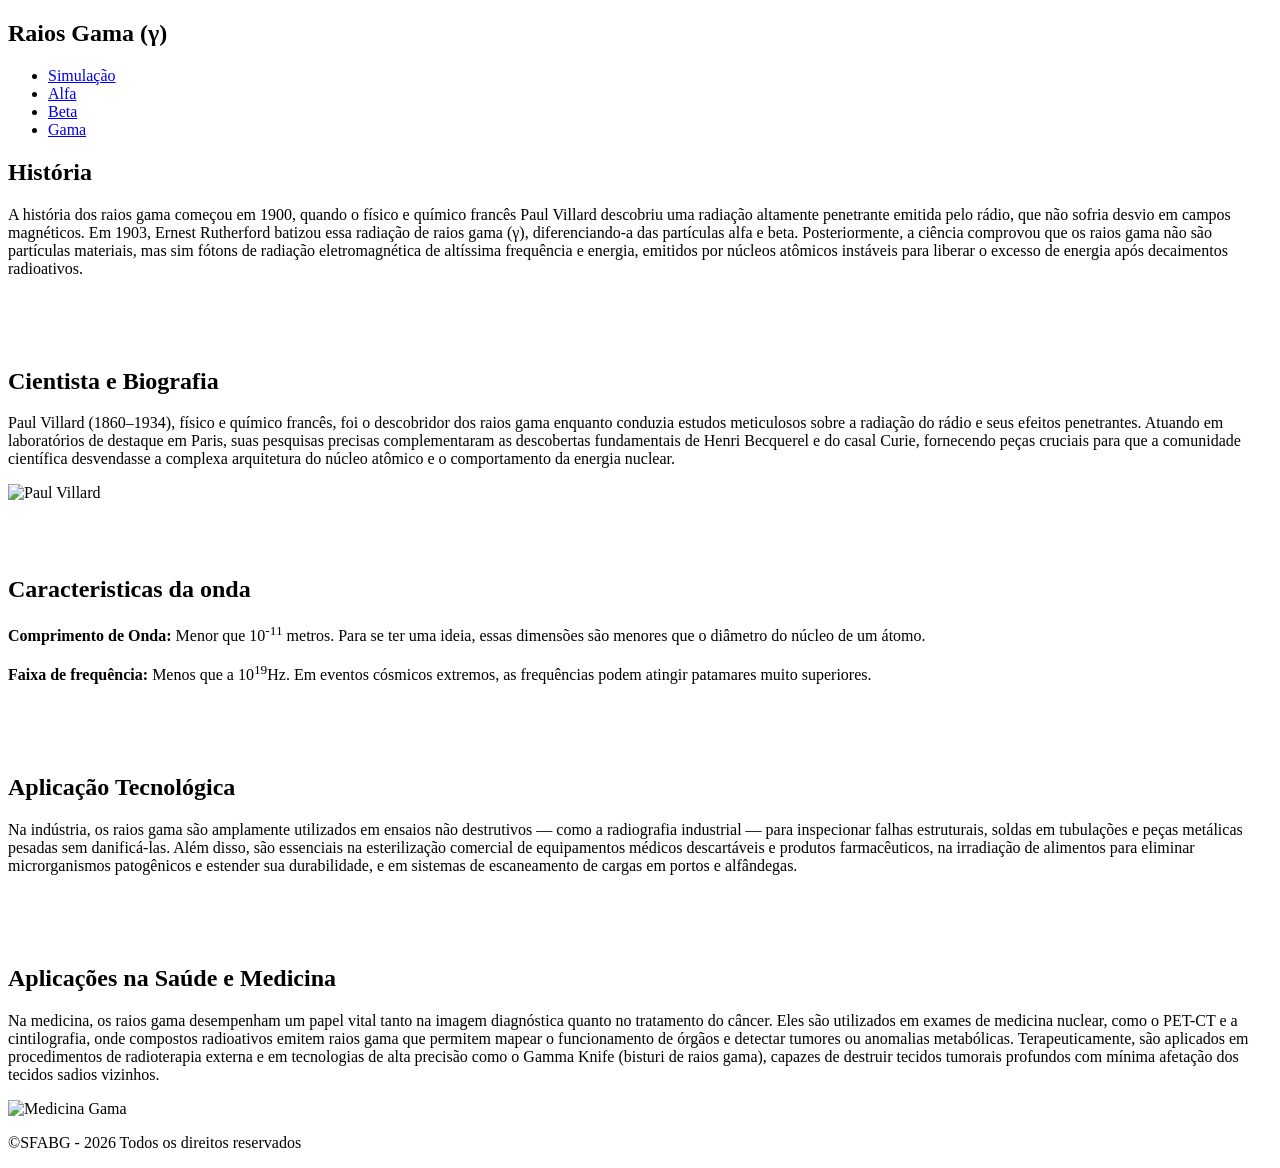
==== gama.html @ 59ad116c "first commit" ====
<!DOCTYPE html>

<html lang="en">

<head>
    <meta charset="UTF-8">
    <meta name="viewport" content="width=device-width, initial-scale=1.0">
    <link rel="stylesheet" href="Gama.css" class="css">
    <link rel="icon" href="../photos/atomo.ico" class="icon">
    <title>Raios Gama</title>
</head>
<header>
    <nav class="navbar">
        <h1>Raios Gama (γ)</h1>

        <ul class="nav-menu" id="navMenu">
            <li><a href="index.html" class="nav-link">Simulação</a></li>
            <li><a href="alfa.html" class="nav-link">Alfa</a></li>
            <li><a href="beta.html" class="nav-link">Beta</a></li>
            <li><a href="gama.html" class="nav-link active">Gama</a></li>
        </ul>
    </nav>
</header>

<body>
    <div class="tudo">
        <h2>História</h2>
        <div class="texto">
            <p>A história dos raios gama começou em 1900, quando o físico e químico francês Paul Villard descobriu uma
            radiação altamente penetrante emitida pelo rádio, que não sofria desvio em campos magnéticos. Em 1903,
            Ernest Rutherford batizou essa radiação de raios gama (γ), diferenciando-a das partículas alfa e
            beta. Posteriormente, a ciência comprovou que os raios gama não são partículas materiais, mas sim fótons de
            radiação eletromagnética de altíssima frequência e energia, emitidos por núcleos atômicos instáveis para
            liberar o excesso de energia após decaimentos radioativos.</p>
        </div>

        <br><br><br>

        <h2>Cientista e Biografia</h2>
        <div class="texto">
            <p>Paul Villard (1860–1934), físico e químico francês, foi o descobridor dos raios gama enquanto conduzia
            estudos meticulosos sobre a radiação do rádio e seus efeitos penetrantes. Atuando em laboratórios de
            destaque em Paris, suas pesquisas precisas complementaram as descobertas fundamentais de Henri Becquerel e
            do casal Curie, fornecendo peças cruciais para que a comunidade científica desvendasse a complexa
            arquitetura do núcleo atômico e o comportamento da energia nuclear.</p>
            <img src="https://www.radiation-dosimetry.org/wp-content/uploads/2019/12/becquerel.png" alt="Paul Villard">
        </div>

        <br><br><br>

        <h2>Caracteristicas da onda</h2>
            <div class="texto">
                <div class="Caracteristicas">
                <p><b>Comprimento de Onda:</b> Menor que 10<sup>-11</sup> metros. Para se ter uma ideia, essas dimensões são
                    menores que o diâmetro do núcleo de um átomo.</p>
            </div>
                <p><b>Faixa de frequência:</b> Menos que a 10<sup>19</sup>Hz. Em eventos cósmicos extremos, as frequências podem
                    atingir patamares muito superiores.</p>
        </div>

        <br><br><br>

        <h2>Aplicação Tecnológica</h2>
        <div class="texto">
            <p>Na indústria, os raios gama são amplamente utilizados em ensaios não destrutivos — como a radiografia
            industrial — para inspecionar falhas estruturais, soldas em tubulações e peças metálicas pesadas sem
            danificá-las. Além disso, são essenciais na esterilização comercial de equipamentos médicos descartáveis e
            produtos farmacêuticos, na irradiação de alimentos para eliminar microrganismos patogênicos e estender sua
            durabilidade, e em sistemas de escaneamento de cargas em portos e alfândegas.
</p>
        </div>
        <br><br><br>
        <h2>Aplicações na Saúde e Medicina</h2>
        <div class="texto">
            <p>Na medicina, os raios gama desempenham um papel vital tanto na imagem diagnóstica quanto no tratamento do
            câncer. Eles são utilizados em exames de medicina nuclear, como o PET-CT e a cintilografia, onde compostos
            radioativos emitem raios gama que permitem mapear o funcionamento de órgãos e detectar tumores ou anomalias
            metabólicas. Terapeuticamente, são aplicados em procedimentos de radioterapia externa e em tecnologias de
            alta precisão como o Gamma Knife (bisturi de raios gama), capazes de destruir tecidos tumorais profundos com
            mínima afetação dos tecidos sadios vizinhos.</p>
            <img src="https://encrypted-tbn0.gstatic.com/images?q=tbn:ANd9GcQhNTcIcnDqwt9MlsYu8qMgJx_RmtLWKdGntHf8JQCRyA&s=10" alt="Medicina Gama">
        </div>
    </div>
</body>
<footer>
    <p>©SFABG - 2026 Todos os direitos reservados</p>
</footer>

</html>
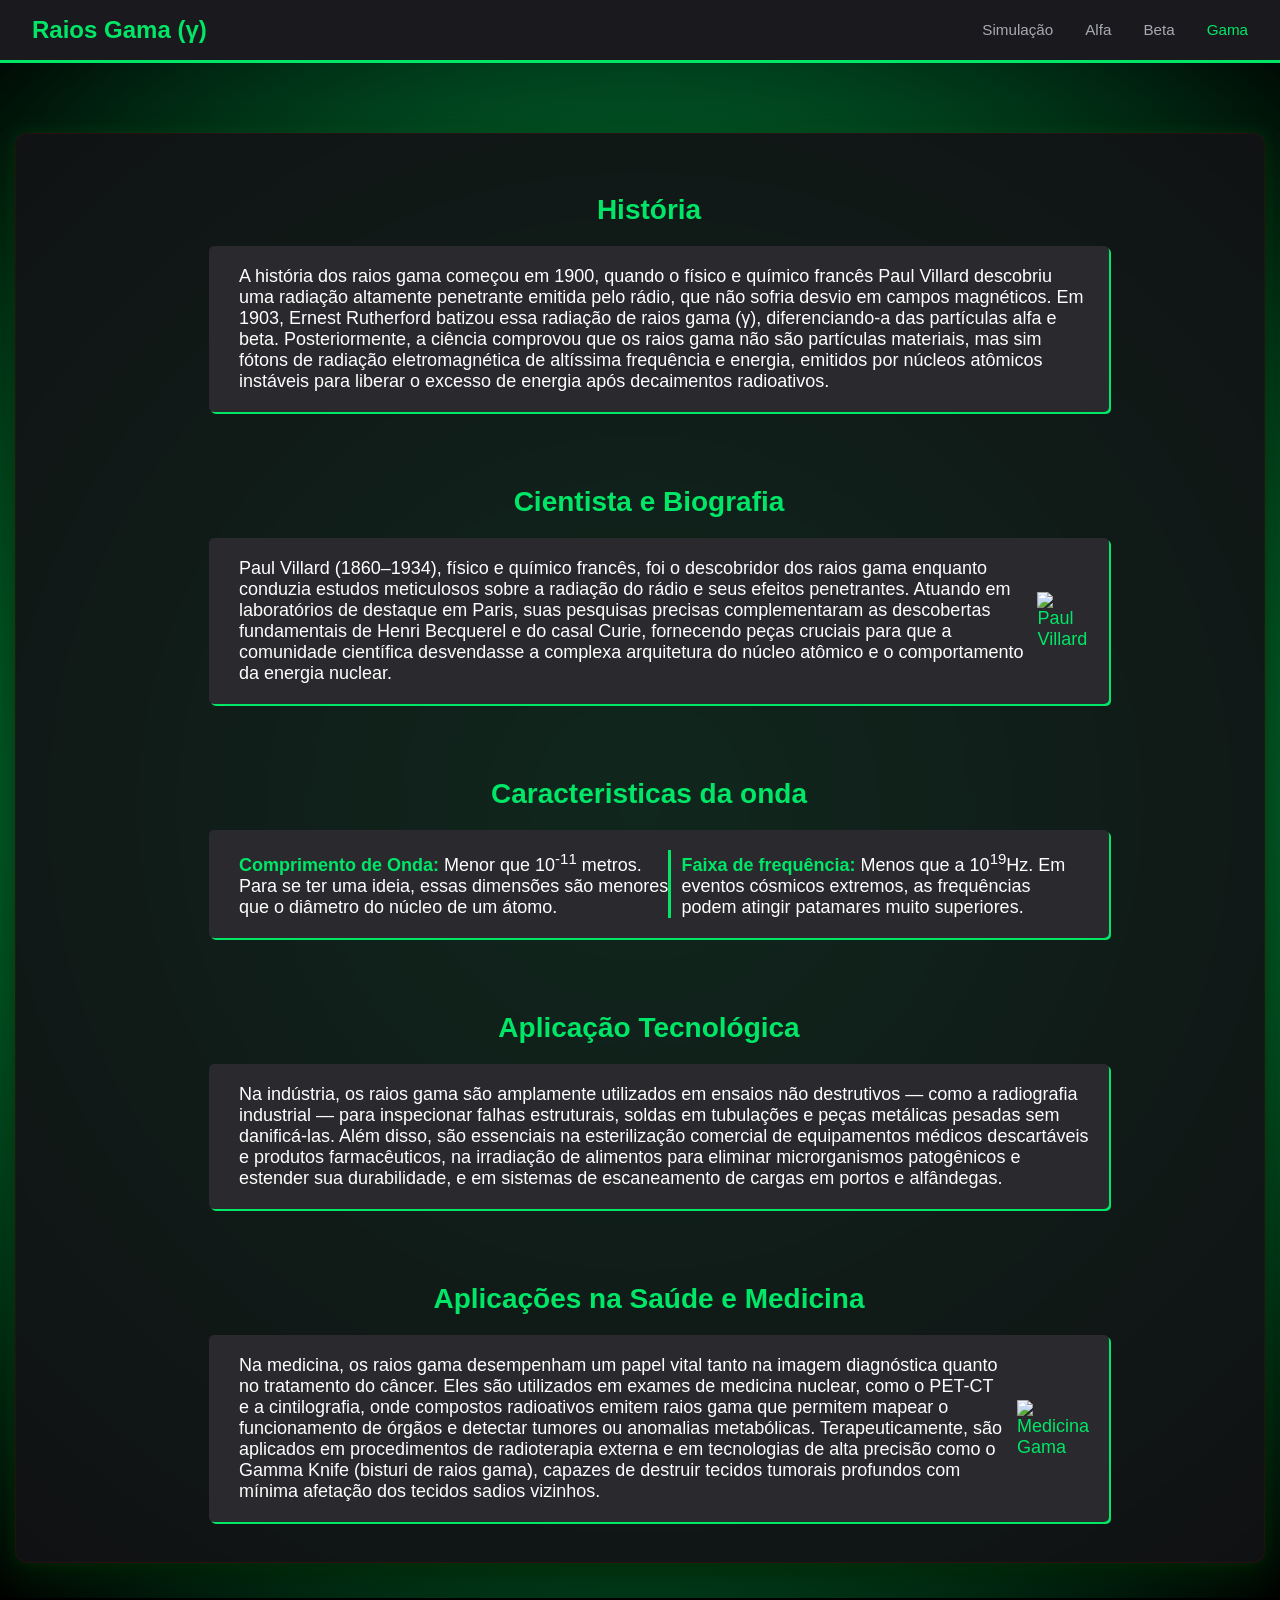
==== commit 3ef021b1: "final" ====
--- a/gama.html
+++ b/gama.html
@@ -5,7 +5,7 @@
 <head>
     <meta charset="UTF-8">
     <meta name="viewport" content="width=device-width, initial-scale=1.0">
-    <link rel="stylesheet" href="Gama.css" class="css">
+    <link rel="stylesheet" href="gama.css" class="css">
     <link rel="icon" href="../photos/atomo.ico" class="icon">
     <title>Raios Gama</title>
 </head>
--- a/gama.css
+++ b/gama.css
@@ -0,0 +1,166 @@
+* {
+  margin: 0;
+  padding: 0;
+  box-sizing: border-box;
+  font-family: 'Segoe UI', Tahoma, Geneva, Verdana, sans-serif;
+}
+
+body {
+  background: radial-gradient(circle, #00e767 0%, rgba(0, 0, 0, 1) 100%);
+  color: #00e767;
+  min-height: 100vh;
+}
+
+.header {
+  background-color: #1a1a1e;
+  width: 100%;
+  position: sticky;
+  top: 0;
+  z-index: 1000;
+}
+
+.navbar {
+  width: 100%;
+  max-width: 100%;
+  margin: 0;
+  padding: 1rem 2rem;
+  display: flex;
+  justify-content: space-between;
+  align-items: center;
+  border-bottom: 3px solid #00e767;
+  background-color: #1a1a1e;
+}
+
+.logo {
+  font-size: 1.5rem;
+  font-weight: 700;
+  color: #00e767;
+  text-decoration: none;
+  letter-spacing: -0.5px;
+}
+
+.nav-menu {
+  display: flex;
+  gap: 2rem;
+  list-style: none;
+  align-items: center;
+}
+
+.nav-link {
+  color: #a8a8b3;
+  text-decoration: none;
+  font-weight: 500;
+  font-size: 0.95rem;
+  transition: color 0.2s ease;
+}
+
+.nav-link:hover,
+.nav-link.active {
+  color: #00e767;
+}
+
+.btn-action {
+  background-color: #00e767;
+  color: #0a0a0c;
+  padding: 0.5rem 1.25rem;
+  border-radius: 6px;
+  font-weight: 600;
+  text-decoration: none;
+  transition: background-color 0.2s ease, transform 0.1s ease;
+}
+
+.btn-action:hover {
+  background-color: #00e767;
+}
+
+.menu-toggle {
+  display: none;
+  background: none;
+  border: none;
+  color: #e1e1e6;
+  font-size: 1.5rem;
+  cursor: pointer;
+}
+
+@media (max-width: 768px) {
+  .menu-toggle {
+    display: block;
+  }
+
+  .nav-menu {
+    position: absolute;
+    top: 100%;
+    left: 0;
+    width: 100%;
+    background-color: #29292e;
+    border-bottom: 2px solid #0b0c0b;
+    flex-direction: column;
+    padding: 1.5rem;
+    gap: 1.25rem;
+    display: none;
+  }
+
+  .nav-menu.active {
+    display: flex;
+  }
+}
+
+body h2 {
+  margin-left: 18px;
+  padding: 20px;
+  font-size: 28px;
+  display: flex;
+}
+
+p {
+  margin-left: 10px;
+  color: white;
+}
+
+.texto {
+  display: flex;
+  align-items: center;
+  margin-left: 38px;
+  width: 900px;
+  background-color: #29292e;
+  border-radius: 5px;
+  box-shadow: 2px 2px;
+  font-size: 18px;
+  padding: 20px;
+}
+
+.Caracteristicas{
+  border-right: 3px solid #00e767;
+}
+b{
+  color: #00e767;
+}
+body img{
+  width: 400px;
+  height: auto;
+}
+.tudo {
+  display: flex;
+  flex-direction: column;
+  align-items: center;
+  margin: 70px auto 0 auto;
+  width: 100%;
+  max-width: 1250px;
+  min-height: auto;
+  padding: 40px 20px;
+  background-color: rgba(18, 18, 22, 0.9);
+  border: 1px solid rgba(89, 15, 10, 0.3);
+  border-radius: 12px;
+  box-shadow: 0 10px 30px rgba(0, 32, 0, 0.8), 0 0 15px rgba(0, 230, 118, 0.1);
+}
+footer{
+  display: flex;
+  justify-content: center;
+  background-color: black;
+  margin-top: 35px;
+}
+div img {
+width: 30%;
+height: auto;
+margin-left: 10px;
+}
